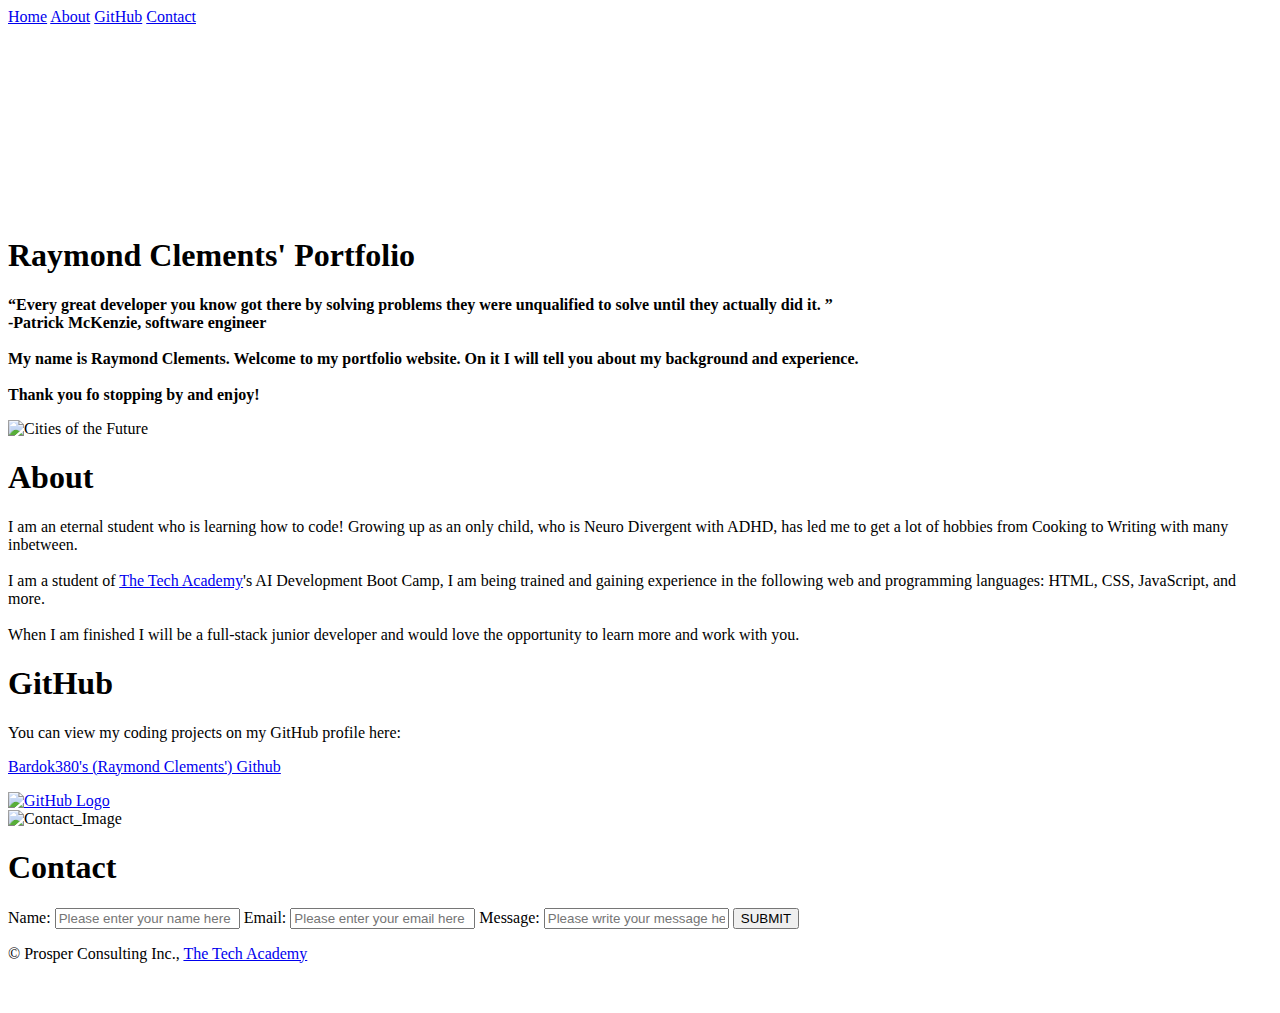
==== index.html @ df5f9cf0 "try #2" ====
<!DOCTYPE html>
<html>
    <!--Head-->
    <head>
        <meta charset="UTF-8">
        <meta name="viewport" content="width=device-width" />
        <title>Raymond Clements</title>
        <link rel="stylesheet" type="text/css" href="stylesheet/RCC-portfolio.css">
    </head>

    <!--Body-->
    <body class="Background">

        <!--Navbar-->
        <div class="Navbar">
            <a class="active" href="#Home">Home</a>
            <a href="#About">About</a>
            <a href="#GitHub">GitHub</a>
            <a href="#Contact">Contact</a>
        </div>

        <!--Breaks inserted to add space between navbar and the first heading-->
        <br>
        <br>

        <!--Background video-->
        <div id="Home">
            <video autoplay muted loop id="Scales">
                <source src="stylesheet/images/video/Scales.mp4" type="video/mp4">
                <!--Display message if video fails to run-->
                Your browser does not support HTML5 video.
            </video>
        </div>

        <!--Video text-->
        <div class="Video_Text">
            <h1 class="lightslategray-text">Raymond Clements' Portfolio</h1>
            <strong>
                <p class="center">
                    <q>Every great developer you know got there by solving problems they were unqualified to solve until they actually did it.
                    </q>
                    <br> -Patrick McKenzie, software engineer
                    <br>
                    <br> My name is Raymond Clements. Welcome to my portfolio website. On it I will tell you about my background and experience.
                    <br>
                    <br>Thank you fo stopping by and enjoy! 
                </p>
            </strong>
        </div>

        <!--About section-->
        <div class="Row" id="About">
            <!--Left column-->
            <div class="Column_2">
                <img src="stylesheet/images/Cyber-Cityscape.jpg" alt="Cities of the Future">
            </div>
            <!--Right Column-->
            <div class="Column_1">
                <h1>About</h1>
                <p>
                    I am an eternal student who is learning how to code! Growing up as an only child, who is Neuro Divergent with ADHD, has led me to get a lot of hobbies from Cooking to Writing with many inbetween.
                    <br>
                    <br>I am a student of <a href="https://www.learncodinganywhere.com" target="_blank">The Tech Academy</a>'s AI Development Boot Camp, I am being trained and gaining experience in the following web and programming languages: HTML, CSS, JavaScript, and more.
                    <br>
                    <br>When I am finished I will be a full-stack junior developer and would love the opportunity to learn more and work with you.
                </p>
            </div>
        </div>

        <!--GitHub Section-->
        <div class="Row" id="GitHub">
            <!--Left Column-->
            <div class="Column_1">
                <h1>GitHub</h1>
                <p>
                    You can view my coding projects on my GitHub profile here:
                    <br>
                    <p class="center"><a href="https://github.com/Bardok380" target="_blank">Bardok380's (Raymond Clements') Github</a></p>
                </p>
            </div>
            <!--Right column-->
            <div class="Column_2">
                <a href="https://github.com/Bardok380" target="_blank"> <img src="stylesheet/images/GitHub.png" alt="GitHub Logo"></a>
            </div>
        </div>

        <!--Contact Section-->
        <div class="Row" id="Contact">
            <!--Contact image, left column-->
            <div class="Column_2 Column_tall">
                <img src="stylesheet/images/Computer-Shell.jpg" alt="Contact_Image">
            </div>
            <!--Contact form, right column-->
            <div class="Column_1 Column_tall">
                <h1>Contact</h1>
                <!--This specifies where and how to send the form data-->
                <form action="https://formspree.io/f/meoevpvj" method="POST"> <!--Here we are utilizing a 3rd party service to submit the contact form data, insert your formspree endpoint in the action attribute-->
                    <label>Name:</label>
                        <input type="text" placeholder="Please enter your name here">
                    <label>Email:</label>
                        <input type="text" id="Email" name="Email" placeholder="Please enter your email here">
                    <label>Message:</label>
                        <input type="text" id="Message" name="Message" placeholder="Please write your message here">
                        <input type="submit" value="SUBMIT">
                </form>
            </div>
        </div>

        <!--Footer Section-->
        <footer>
            <p>
                <p class="center"> &copy Prosper Consulting Inc., <a href="https://www.learncodinganywhere.com/" target="_blank">The Tech Academy</a></p>
                <br>
            </p>
        </footer>
    </body>
</html>
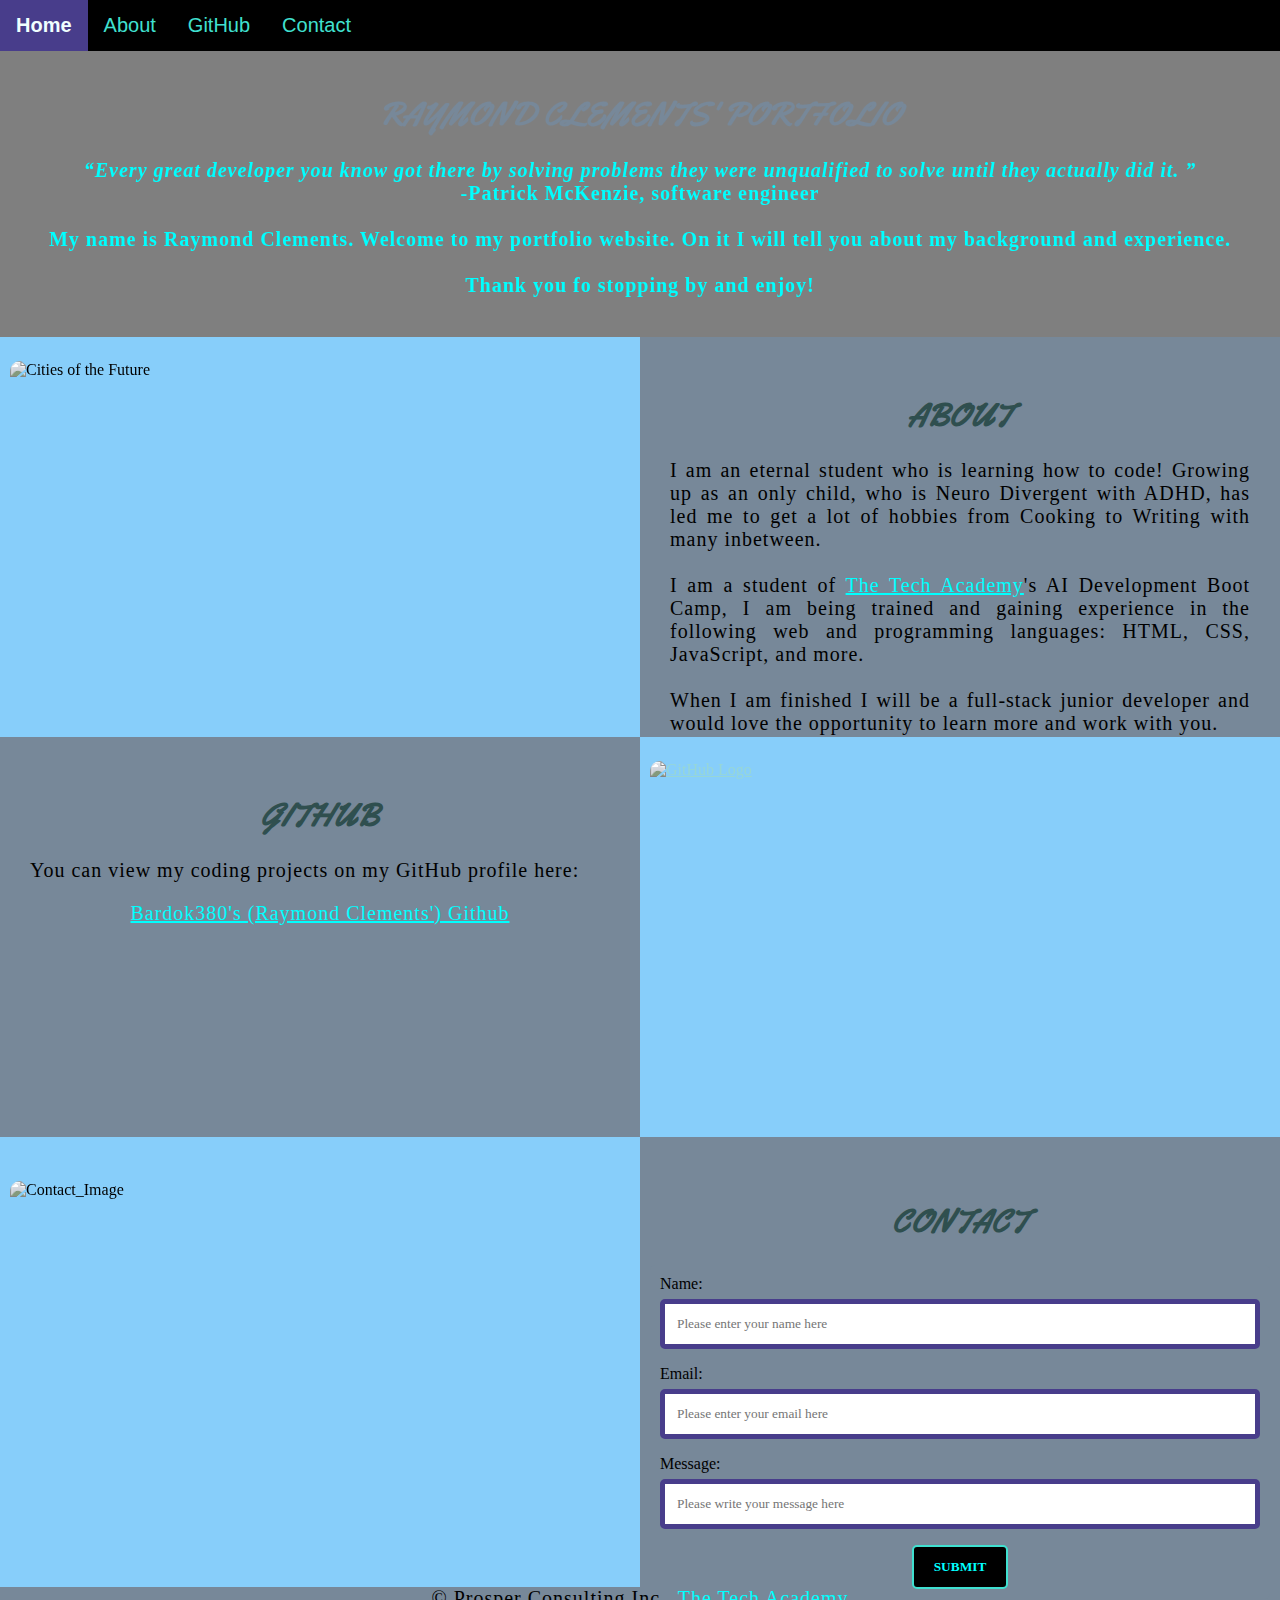
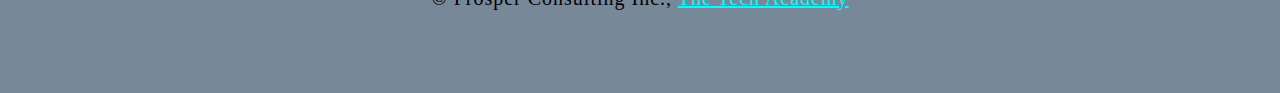
==== commit 457f20ef: "Update index.html" ====
--- a/index.html
+++ b/index.html
@@ -5,7 +5,7 @@
         <meta charset="UTF-8">
         <meta name="viewport" content="width=device-width" />
         <title>Raymond Clements</title>
-        <link rel="stylesheet" type="text/css" href="stylesheet/RCC-portfolio.css">
+        <link rel="stylesheet" type="text/css" href="RCC-portfolio.css">
     </head>
 
     <!--Body-->
@@ -114,4 +114,4 @@
             </p>
         </footer>
     </body>
-</html>+</html>
--- a/RCC-portfolio.css
+++ b/RCC-portfolio.css
@@ -0,0 +1,291 @@
+/*Import link for the Roboto fonr from fonts.google.com*/
+@import url('https://fonts.googleapis.com/css2?family=Yellowtail&display=swap');
+
+/*****GENERAL Styling*****/
+/*Body*/
+body{
+    margin: 0% /*This ensures our site displays all the way to the edge of the browser screen*/
+}
+
+/*Heading 1 elements*/
+h1{
+    text-transform: uppercase; /*Capitalizing all h1 headings*/
+    font-family: "Yellowtail", serif; /*Sets the font family of all h1 headings. Font from fonts.google.com*/
+    text-align: center; /*Centering all h1 elements*/
+    margin-top: 3%; /*Adds a smallmargin above h1 elements*/
+    color: darkslategray;
+}
+
+/*Heading 1 element hover effect*/
+h1:hover{
+    filter: grayscale(5%); /*Adds a slightlygrey filter to the h1 headings when hovered over*/
+    transform: scale(1.1); /*When the h1 elements are hovred over they increase in size by 1.1*/
+    transition: transform 1s; /*This causes the transformation to last 1 second*/
+}
+
+/*Styling for portfolio title text*/
+.lightslategray-text{
+    color: #778899; /*This is used to change the color of the portfolio title text*/
+}
+
+/*Paragraph elements*/
+p{
+    font-family: Perpetua, Rockwell Extra Bold;
+    text-align: justify; /*Justify test within paragraph elements*/
+    letter-spacing: 1px; /*This expands the text slightly*/
+    font-size: 20px;
+    padding-left: 20px; /*Adds padding to the left of the paragraph element*/
+    padding-right: 20px; /*Adds padding to the right of the paragraph element*/
+}
+
+/*Paragraph element hover effect*/
+p:hover{
+    transition: transform 1s; /*This makes the transform effect last 1 second*/
+    transform: scale(1.01); /*This makes the paragraph increase slightly in size when hovered over*/
+}
+
+/*Center class - this applies to all elements with the class "center"*/
+.center{
+    text-align: center; /*This center aligns the text*/
+}
+
+/*Center class hover effect - This only affects the quote, github link, and footer*/
+.center:hover{
+    transition: transform 2s; /*This makes the transform effect last 2 secons*/
+    transform: scale(1.1); /*This make the elements with class "center" increase in size by 1.1 when hovered over*/
+}
+
+/*Anchor elements*/
+a{
+    color: cyan; /*This ensures all links are cyan*/
+}
+
+/*Quotation elements*/
+q{
+    font-style: italic; /*This makes the quote italicized*/
+}
+
+/*Image elements*/
+img{
+    filter: grayscale(75%); /*This rids our picture of 75% of their color*/
+    border-radius: 10px; /*Give all images slightly rounded corners*/
+    max-width: 100%; /*Ensures all images stay within the width of their container*/
+    height: 340px; /*Sets the height of all images*/
+    display: block; /*By specifying block display we can ensure our images are able to be centered*/
+    margin-left: auto; /*In combination with "margin-right: auto" this centers all images*/
+    margin-right: auto;
+}
+
+/*Image element hover effects*/
+img:hover{
+    filter: grayscale(5%); /*Brings back most of the images' color when hovered over*/
+    transition: transform 1s; /*Transition lasts 1 second*/
+    transform: scale(1.1); /*Image is increased slightly when hovered over*/
+}
+
+/*Thw @media rule is used in media queries to apply different styles for different media/types of devices*/
+/*On screens 576px and amaller the images will be 100px tall and centered vertically in the column*/
+@media screen and (max-width: 576px){
+    img{
+        height: 100px;
+        margin-top: 150px;
+    }
+}
+
+/*Styling for footer element*/
+footer{
+    padding: 2%; /*This gives footer padding that is equal to 2% of the width of the element's area*/
+    background-color: lightslategray;
+}
+/*****END OF GENERAL STYLING*****/
+
+/*****NAVBAR STYLING*****/
+.Navbar{
+    overflow: hidden; /*This ensures any content that overflows beyond the boundary of our nav bar is not displayed*/
+    background-color: black; /*This colors the navbar black*/
+    position: fixed; /*This keeps the navbar at the top of the screen as we scroll*/
+    top: 0; /*This ensures no space is displayed above the navbar*/
+    width: 100%; /*This makes the navbar span the entire width of the page*/
+    z-index: 1; /*This ensures othe elements do not display over the navbar*/
+    -webkit-animation: moveNav 5s; /*This applies the moveNav animation below for Safari 4.0 - 8.0*/
+    animation: moveNav 5s; /*This applies the moveNav animation for all other browsers*/
+}
+
+/*moveNav animation effect for moving the nav bar in from the left of the screen*/
+@keyframes moveNav{
+    from{left: -100vw;} /*The navbar is starting off screen to the left*/
+    to{left: 0vw;} /*This moves the navbar into place on the screen*/
+}
+
+/*Navbar links*/
+.Navbar a{
+    float: left; /*This specifies that the text floats on the left on the navbar*/
+    display: block; /*This ensures that other text will be displayed on the same line or row, inatead of a new line*/
+    color: turquoise; /*This is the font color for the text on our navbar*/
+    padding: 14px 16px; /*This adds padding around our text*/
+    text-decoration: none; /*This gets rid of the underlines under the text on our navbar*/
+    font-family: Avant Garde, Helvetica; /*This specifies the font family for text on our navbar*/
+    font-size: 20px; /*This specifies the font size for text on our navbar*/
+    text-align: center; /*This centers the text within its container*/
+    position: relative; /*This sets the text relative to its normal positioning, allowing us to uise the animationbelow*/
+    -webkit-animation: moveNavText 5.75s; /*Animation for Safari 4.0 - 8.0*/
+    animation: moveNavText 5.75s; /*Applies the moveNavText animation for 5.75s*/
+}
+
+/*moveNavText animation effect for moving the navbar text from above the view to the navbar*/
+@keyframes moveNavText{
+    from {top: -100vw} /*This sets the navbar text 100% above the viewpiont*/
+    to {top:0vw;} /*This lowers the navbar text onto the navbar*/
+}
+
+/*Screens 576px and smaller will display navbar links equally distributed*/
+@media screen and (max-width: 576px){
+    .Navbar a{
+        width: 25%; /*This makes each link take up 1/4 of the navbar*/
+        font-size: 13px;
+    }
+}
+
+/*Navbar hover effects*/
+.Navbar a:hover{
+    background-color: #663399; /*Defines the background color that will display when you hover over the link*/
+    color: azure; /*This defines the font color that will display when navbar elements are hovered over*/
+    font-weight: bold; /* This makes the text on the navbar bold when hovered over*/
+}
+
+/*Navbar home button*/
+.Navbar a.active{ /*This targets the element on the navbar with the "active" class*/
+    background-color: darkslateblue;
+}
+
+/*****END OF NAVBAR STYLING*****/
+
+/*****VIDEO STYLING*****/
+/*Formatting for background video*/
+#Scales{
+    position: fixed; /*This fixes the video to the page*/
+    right: 0; /*This ensures ther is no space between the edge of the video and the edge of the page*/
+    bottom: 0; /*This ensures no space between the bottom of the video and the bottom of the page*/
+    min-width: 100%; /*This ensures the video is displayed across the full width of the page*/
+    z-index: -1; /*This places the video behind the other elements on the page*/
+}
+
+/*Screens that are 576px and smaller will not display the video*/
+@media screen and (max-width: 576px){
+    #Scales{
+        display: none;
+    }
+}
+
+/*Texts over the video*/
+.Video_Text{
+    background: rgba(0, 0, 0, 0.5); /*This provides a semi-transparent background for the text to sit over*/
+    color: cyan; /*Makes the font solor cyan*/
+    width: 100%; /*Ensures the video-text container fills the width of the video*/
+    padding: 20px; /*This adds padding around the video container so that the background goes slightly beyond the text*/
+    position: relative; /*This sets the text relative to its normal positioning. allowing us to use the animation below*/
+    -webkit-animation: moveVideoText 5.75s;
+    animation: moveVideoText 5.75s;
+}
+
+/*This animation effect causes the overlay video text to move up from the bottom of the page upon page load*/
+@keyframes moveVideoText{
+    from {top: -100vw;} /*This sets the position of the video text to above the viewport*/
+    to {top: 0vw;} /*THis moves the video to the normal positioning on the viewport*/
+}
+/*****END OF VIDEO STYLING*****/
+
+/*****TABLE STYLING - This section covers the styling of the columns and rows within the table*****/
+*{ /* The asterisk is a universal selector that applies this effect to all elements on the page */
+    box-sizing: border-box; /*This creates a box with a border within which we will place most of our text*/
+}
+
+.Column_1{
+    float: left;
+    width: 50%; /*This ensures the column takes up half of the page width*/
+    padding: 10px;
+    padding-top: 3%; /*This ensures there is space between the top of the column and our headings*/
+    height: 400px; /*This sets the height of the column to 400px - this may need to be adjusted depending on the text you enter*/
+    background-color: rgb(119, 136, 153); /*Sets the background color of the columns with class Column_1*/
+}
+
+/*Screens 576px and smaller will display a scroll bar if the text overflows the column height*/
+@media screen and (max-width:576px){
+    .column_1{
+        overflow: auto;
+    }
+}
+
+.Column_2{
+    float: left;
+    width: 50%;
+    padding: 10px;
+    padding-top: 1.9%;
+    height: 400px;
+    background-color: lightskyblue;
+}
+
+/*This is applied to the column in the finaal row, overriding the height and padding to provide more room for the contact form while keeping the rest of the formatting from Column_1 of Column_2*/
+.Column_tall{
+    padding-top: 3.5%;
+    height: 450px;
+}
+
+/*This inserts something after the content of selected elements (in this case the elements with class "row")*/
+.Row_after{
+    content: ""; /*By leaving this blank we are allowing the footer (covered lower down) to be displayed - removing it makes the footer override the column*/
+    display: table; /*The display property specifies the type of display behavior; the table value tells the browser to treat the element as a table*/
+    clear: both; /*This clears any other elements from floating on the left or the right of an element*/
+}
+/***** END OF TABLE STYLING *****/
+
+/***** CONTACT FORM STYLING *****/
+/* input[type-text] targets all text input sections of the contact form */
+input[type=text]{
+    width: 100%; /*Each input box covers the full width of the container*/
+    padding: 12px; /*Adds padding within the text box*/
+    border: 5px solid darkslateblue; /*Setting a solid border ans its color*/
+    border-radius: 5px; /*Slightly rounds the corners of the text box border*/
+    box-sizing: border-box; /*This creates a box with a border around the contact form input boxes*/
+    margin-top: 6px; /*Adds a margin to the top of the text box*/
+    margin-bottom: 16px; /*Adds a margin to the bottom of the text box*/
+    resize: vertical; /*This allows the user to resize the text boxes vertically*/
+    font-family: Perpetua, Rockwell Extra Bold; 
+}
+
+/*Hover effects for input boxes*/
+input[type=text]:hover{
+    box-shadow: 0 0 5px #87cefa inset; /*This creates a light sky blue shadow in the text box when hovered over by the user*/
+}
+
+/*Submit Button*/
+input[type=submit]{
+    background-color: black; /*Sets the background color of the submit button to black*/
+    color: cyan; /*Sets the font color of the Submit button to cyan*/
+    font-weight: bold; /*Makes the font of the submit button bold*/
+    padding: 12px 20px; /*Adds padding to the submit button*/
+    border: 2px solid turquoise; /*Adds a thin turquoise border to the submit button*/
+    border-radius: 5px; /*Gives the submit button the same rounded corners as the text boxes*/
+    cursor: pointer; /*Changes the cursor to pointer when over the submit button*/
+    display: block; /*Allows the submit button to be centered*/
+    margin-left: auto; /*In combination with "margin-right: auto" this will center the submit button*/
+    margin-right: auto;
+    font-family: Perpetua, Rockwell Extra Bold;
+}
+
+/*Hover effect for submit button*/
+input[type=submit]:hover{
+    background-color: rgb(47, 79, 79); /*Turns the background of the submit button dark slate grey when the user hovers over it*/
+    color: lightgrey; /*Turns the font light grey when hovered over */
+    transform: scale(1.5); /*Makes the button increase 4.5 times in size*/
+    transition: transform 1.5s; /*Makes the transform effect last 1.5s*/
+}
+
+/*Form Element*/
+form{
+    border-radius: 5px; /*Rounds the corners of the contact form*/
+    background-color: lightslategray;
+    padding: 10px; /*Adds padding to the contact form*/
+    font-family: "Trebuchet MS", Optima;
+}
+/***** END OF CONTACT FORM STYLING *****/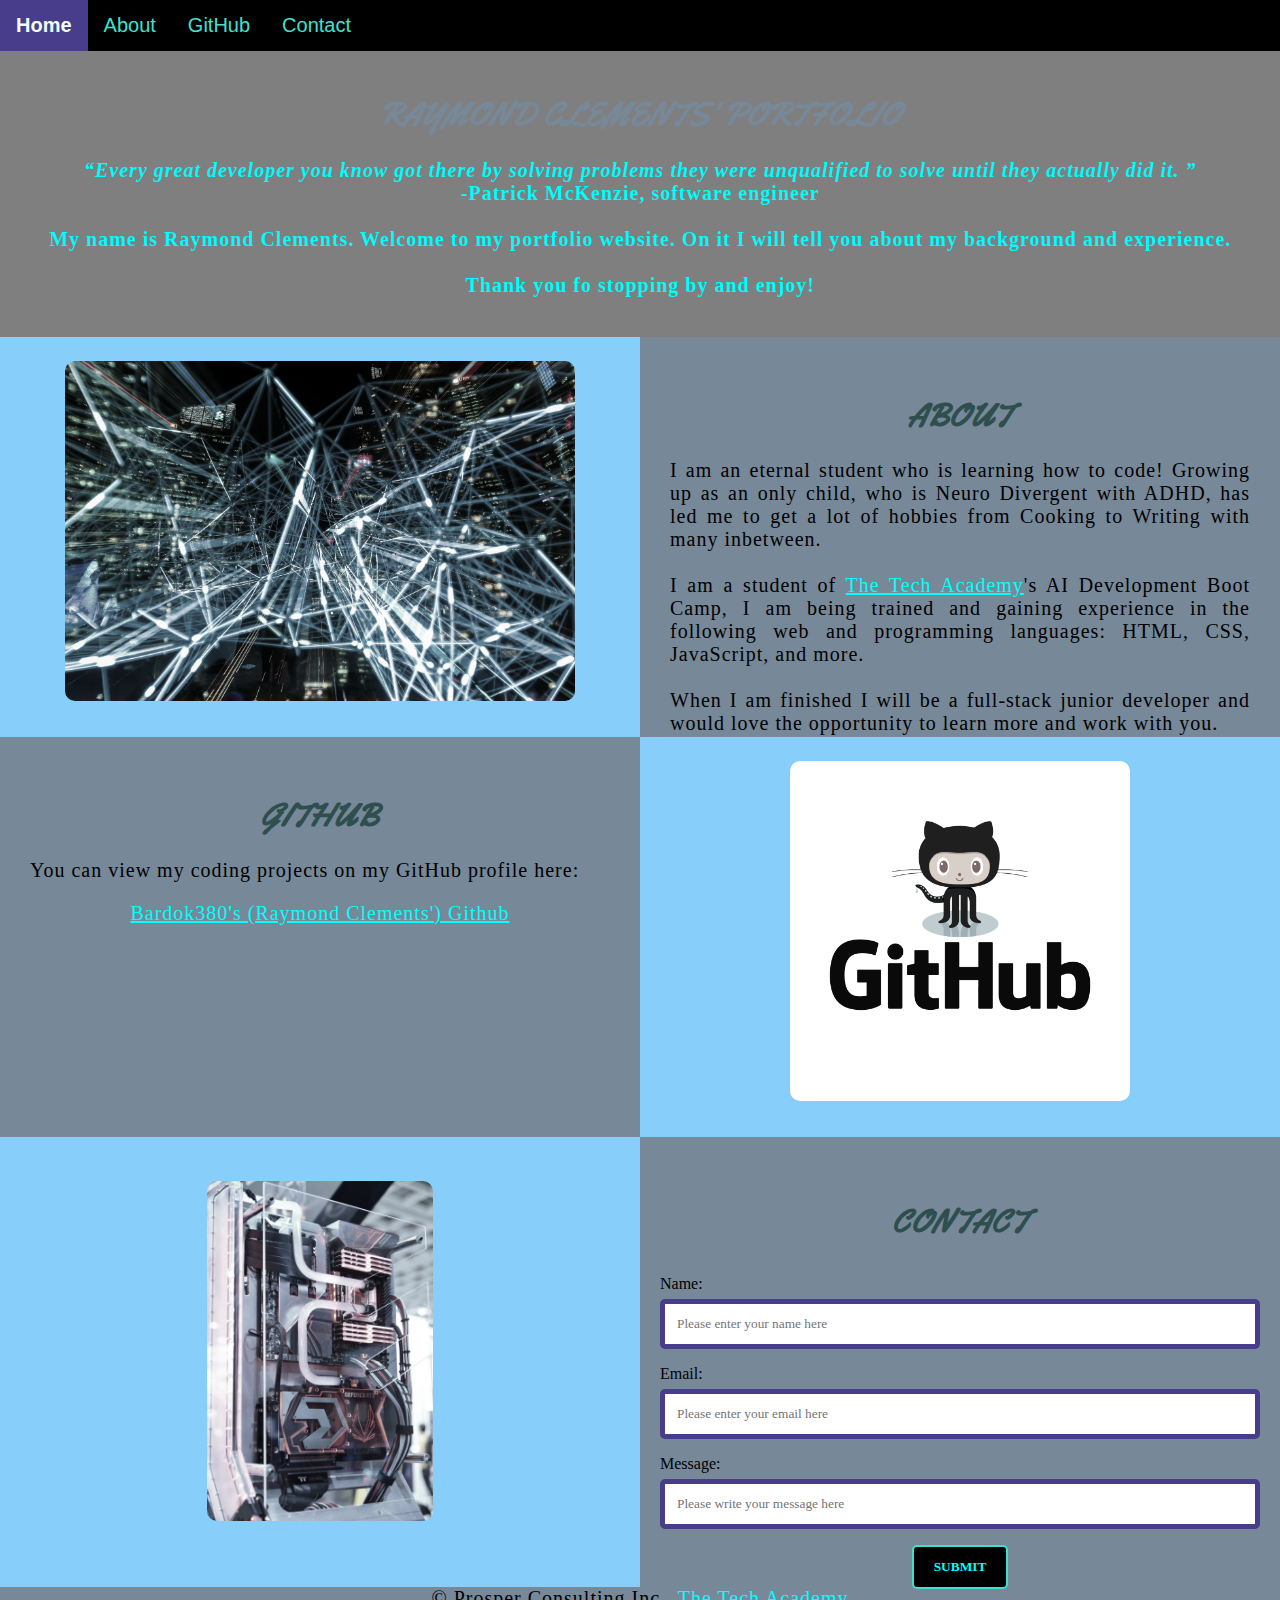
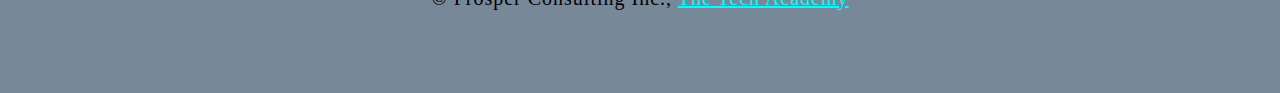
==== commit 74952c1b: "Update index.html" ====
--- a/index.html
+++ b/index.html
@@ -5,7 +5,7 @@
         <meta charset="UTF-8">
         <meta name="viewport" content="width=device-width" />
         <title>Raymond Clements</title>
-        <link rel="stylesheet" type="text/css" href="RCC-portfolio.css">
+        <link rel="stylesheet" type="text/css" href="stylesheet/RCC-portfolio.css">
     </head>
 
     <!--Body-->
--- a/stylesheet/RCC-portfolio.css
+++ b/stylesheet/RCC-portfolio.css
@@ -0,0 +1,291 @@
+/*Import link for the Roboto fonr from fonts.google.com*/
+@import url('https://fonts.googleapis.com/css2?family=Yellowtail&display=swap');
+
+/*****GENERAL Styling*****/
+/*Body*/
+body{
+    margin: 0% /*This ensures our site displays all the way to the edge of the browser screen*/
+}
+
+/*Heading 1 elements*/
+h1{
+    text-transform: uppercase; /*Capitalizing all h1 headings*/
+    font-family: "Yellowtail", serif; /*Sets the font family of all h1 headings. Font from fonts.google.com*/
+    text-align: center; /*Centering all h1 elements*/
+    margin-top: 3%; /*Adds a smallmargin above h1 elements*/
+    color: darkslategray;
+}
+
+/*Heading 1 element hover effect*/
+h1:hover{
+    filter: grayscale(5%); /*Adds a slightlygrey filter to the h1 headings when hovered over*/
+    transform: scale(1.1); /*When the h1 elements are hovred over they increase in size by 1.1*/
+    transition: transform 1s; /*This causes the transformation to last 1 second*/
+}
+
+/*Styling for portfolio title text*/
+.lightslategray-text{
+    color: #778899; /*This is used to change the color of the portfolio title text*/
+}
+
+/*Paragraph elements*/
+p{
+    font-family: Perpetua, Rockwell Extra Bold;
+    text-align: justify; /*Justify test within paragraph elements*/
+    letter-spacing: 1px; /*This expands the text slightly*/
+    font-size: 20px;
+    padding-left: 20px; /*Adds padding to the left of the paragraph element*/
+    padding-right: 20px; /*Adds padding to the right of the paragraph element*/
+}
+
+/*Paragraph element hover effect*/
+p:hover{
+    transition: transform 1s; /*This makes the transform effect last 1 second*/
+    transform: scale(1.01); /*This makes the paragraph increase slightly in size when hovered over*/
+}
+
+/*Center class - this applies to all elements with the class "center"*/
+.center{
+    text-align: center; /*This center aligns the text*/
+}
+
+/*Center class hover effect - This only affects the quote, github link, and footer*/
+.center:hover{
+    transition: transform 2s; /*This makes the transform effect last 2 secons*/
+    transform: scale(1.1); /*This make the elements with class "center" increase in size by 1.1 when hovered over*/
+}
+
+/*Anchor elements*/
+a{
+    color: cyan; /*This ensures all links are cyan*/
+}
+
+/*Quotation elements*/
+q{
+    font-style: italic; /*This makes the quote italicized*/
+}
+
+/*Image elements*/
+img{
+    filter: grayscale(75%); /*This rids our picture of 75% of their color*/
+    border-radius: 10px; /*Give all images slightly rounded corners*/
+    max-width: 100%; /*Ensures all images stay within the width of their container*/
+    height: 340px; /*Sets the height of all images*/
+    display: block; /*By specifying block display we can ensure our images are able to be centered*/
+    margin-left: auto; /*In combination with "margin-right: auto" this centers all images*/
+    margin-right: auto;
+}
+
+/*Image element hover effects*/
+img:hover{
+    filter: grayscale(5%); /*Brings back most of the images' color when hovered over*/
+    transition: transform 1s; /*Transition lasts 1 second*/
+    transform: scale(1.1); /*Image is increased slightly when hovered over*/
+}
+
+/*Thw @media rule is used in media queries to apply different styles for different media/types of devices*/
+/*On screens 576px and amaller the images will be 100px tall and centered vertically in the column*/
+@media screen and (max-width: 576px){
+    img{
+        height: 100px;
+        margin-top: 150px;
+    }
+}
+
+/*Styling for footer element*/
+footer{
+    padding: 2%; /*This gives footer padding that is equal to 2% of the width of the element's area*/
+    background-color: lightslategray;
+}
+/*****END OF GENERAL STYLING*****/
+
+/*****NAVBAR STYLING*****/
+.Navbar{
+    overflow: hidden; /*This ensures any content that overflows beyond the boundary of our nav bar is not displayed*/
+    background-color: black; /*This colors the navbar black*/
+    position: fixed; /*This keeps the navbar at the top of the screen as we scroll*/
+    top: 0; /*This ensures no space is displayed above the navbar*/
+    width: 100%; /*This makes the navbar span the entire width of the page*/
+    z-index: 1; /*This ensures othe elements do not display over the navbar*/
+    -webkit-animation: moveNav 5s; /*This applies the moveNav animation below for Safari 4.0 - 8.0*/
+    animation: moveNav 5s; /*This applies the moveNav animation for all other browsers*/
+}
+
+/*moveNav animation effect for moving the nav bar in from the left of the screen*/
+@keyframes moveNav{
+    from{left: -100vw;} /*The navbar is starting off screen to the left*/
+    to{left: 0vw;} /*This moves the navbar into place on the screen*/
+}
+
+/*Navbar links*/
+.Navbar a{
+    float: left; /*This specifies that the text floats on the left on the navbar*/
+    display: block; /*This ensures that other text will be displayed on the same line or row, inatead of a new line*/
+    color: turquoise; /*This is the font color for the text on our navbar*/
+    padding: 14px 16px; /*This adds padding around our text*/
+    text-decoration: none; /*This gets rid of the underlines under the text on our navbar*/
+    font-family: Avant Garde, Helvetica; /*This specifies the font family for text on our navbar*/
+    font-size: 20px; /*This specifies the font size for text on our navbar*/
+    text-align: center; /*This centers the text within its container*/
+    position: relative; /*This sets the text relative to its normal positioning, allowing us to uise the animationbelow*/
+    -webkit-animation: moveNavText 5.75s; /*Animation for Safari 4.0 - 8.0*/
+    animation: moveNavText 5.75s; /*Applies the moveNavText animation for 5.75s*/
+}
+
+/*moveNavText animation effect for moving the navbar text from above the view to the navbar*/
+@keyframes moveNavText{
+    from {top: -100vw} /*This sets the navbar text 100% above the viewpiont*/
+    to {top:0vw;} /*This lowers the navbar text onto the navbar*/
+}
+
+/*Screens 576px and smaller will display navbar links equally distributed*/
+@media screen and (max-width: 576px){
+    .Navbar a{
+        width: 25%; /*This makes each link take up 1/4 of the navbar*/
+        font-size: 13px;
+    }
+}
+
+/*Navbar hover effects*/
+.Navbar a:hover{
+    background-color: #663399; /*Defines the background color that will display when you hover over the link*/
+    color: azure; /*This defines the font color that will display when navbar elements are hovered over*/
+    font-weight: bold; /* This makes the text on the navbar bold when hovered over*/
+}
+
+/*Navbar home button*/
+.Navbar a.active{ /*This targets the element on the navbar with the "active" class*/
+    background-color: darkslateblue;
+}
+
+/*****END OF NAVBAR STYLING*****/
+
+/*****VIDEO STYLING*****/
+/*Formatting for background video*/
+#Scales{
+    position: fixed; /*This fixes the video to the page*/
+    right: 0; /*This ensures ther is no space between the edge of the video and the edge of the page*/
+    bottom: 0; /*This ensures no space between the bottom of the video and the bottom of the page*/
+    min-width: 100%; /*This ensures the video is displayed across the full width of the page*/
+    z-index: -1; /*This places the video behind the other elements on the page*/
+}
+
+/*Screens that are 576px and smaller will not display the video*/
+@media screen and (max-width: 576px){
+    #Scales{
+        display: none;
+    }
+}
+
+/*Texts over the video*/
+.Video_Text{
+    background: rgba(0, 0, 0, 0.5); /*This provides a semi-transparent background for the text to sit over*/
+    color: cyan; /*Makes the font solor cyan*/
+    width: 100%; /*Ensures the video-text container fills the width of the video*/
+    padding: 20px; /*This adds padding around the video container so that the background goes slightly beyond the text*/
+    position: relative; /*This sets the text relative to its normal positioning. allowing us to use the animation below*/
+    -webkit-animation: moveVideoText 5.75s;
+    animation: moveVideoText 5.75s;
+}
+
+/*This animation effect causes the overlay video text to move up from the bottom of the page upon page load*/
+@keyframes moveVideoText{
+    from {top: -100vw;} /*This sets the position of the video text to above the viewport*/
+    to {top: 0vw;} /*THis moves the video to the normal positioning on the viewport*/
+}
+/*****END OF VIDEO STYLING*****/
+
+/*****TABLE STYLING - This section covers the styling of the columns and rows within the table*****/
+*{ /* The asterisk is a universal selector that applies this effect to all elements on the page */
+    box-sizing: border-box; /*This creates a box with a border within which we will place most of our text*/
+}
+
+.Column_1{
+    float: left;
+    width: 50%; /*This ensures the column takes up half of the page width*/
+    padding: 10px;
+    padding-top: 3%; /*This ensures there is space between the top of the column and our headings*/
+    height: 400px; /*This sets the height of the column to 400px - this may need to be adjusted depending on the text you enter*/
+    background-color: rgb(119, 136, 153); /*Sets the background color of the columns with class Column_1*/
+}
+
+/*Screens 576px and smaller will display a scroll bar if the text overflows the column height*/
+@media screen and (max-width:576px){
+    .column_1{
+        overflow: auto;
+    }
+}
+
+.Column_2{
+    float: left;
+    width: 50%;
+    padding: 10px;
+    padding-top: 1.9%;
+    height: 400px;
+    background-color: lightskyblue;
+}
+
+/*This is applied to the column in the finaal row, overriding the height and padding to provide more room for the contact form while keeping the rest of the formatting from Column_1 of Column_2*/
+.Column_tall{
+    padding-top: 3.5%;
+    height: 450px;
+}
+
+/*This inserts something after the content of selected elements (in this case the elements with class "row")*/
+.Row_after{
+    content: ""; /*By leaving this blank we are allowing the footer (covered lower down) to be displayed - removing it makes the footer override the column*/
+    display: table; /*The display property specifies the type of display behavior; the table value tells the browser to treat the element as a table*/
+    clear: both; /*This clears any other elements from floating on the left or the right of an element*/
+}
+/***** END OF TABLE STYLING *****/
+
+/***** CONTACT FORM STYLING *****/
+/* input[type-text] targets all text input sections of the contact form */
+input[type=text]{
+    width: 100%; /*Each input box covers the full width of the container*/
+    padding: 12px; /*Adds padding within the text box*/
+    border: 5px solid darkslateblue; /*Setting a solid border ans its color*/
+    border-radius: 5px; /*Slightly rounds the corners of the text box border*/
+    box-sizing: border-box; /*This creates a box with a border around the contact form input boxes*/
+    margin-top: 6px; /*Adds a margin to the top of the text box*/
+    margin-bottom: 16px; /*Adds a margin to the bottom of the text box*/
+    resize: vertical; /*This allows the user to resize the text boxes vertically*/
+    font-family: Perpetua, Rockwell Extra Bold; 
+}
+
+/*Hover effects for input boxes*/
+input[type=text]:hover{
+    box-shadow: 0 0 5px #87cefa inset; /*This creates a light sky blue shadow in the text box when hovered over by the user*/
+}
+
+/*Submit Button*/
+input[type=submit]{
+    background-color: black; /*Sets the background color of the submit button to black*/
+    color: cyan; /*Sets the font color of the Submit button to cyan*/
+    font-weight: bold; /*Makes the font of the submit button bold*/
+    padding: 12px 20px; /*Adds padding to the submit button*/
+    border: 2px solid turquoise; /*Adds a thin turquoise border to the submit button*/
+    border-radius: 5px; /*Gives the submit button the same rounded corners as the text boxes*/
+    cursor: pointer; /*Changes the cursor to pointer when over the submit button*/
+    display: block; /*Allows the submit button to be centered*/
+    margin-left: auto; /*In combination with "margin-right: auto" this will center the submit button*/
+    margin-right: auto;
+    font-family: Perpetua, Rockwell Extra Bold;
+}
+
+/*Hover effect for submit button*/
+input[type=submit]:hover{
+    background-color: rgb(47, 79, 79); /*Turns the background of the submit button dark slate grey when the user hovers over it*/
+    color: lightgrey; /*Turns the font light grey when hovered over */
+    transform: scale(1.5); /*Makes the button increase 4.5 times in size*/
+    transition: transform 1.5s; /*Makes the transform effect last 1.5s*/
+}
+
+/*Form Element*/
+form{
+    border-radius: 5px; /*Rounds the corners of the contact form*/
+    background-color: lightslategray;
+    padding: 10px; /*Adds padding to the contact form*/
+    font-family: "Trebuchet MS", Optima;
+}
+/***** END OF CONTACT FORM STYLING *****/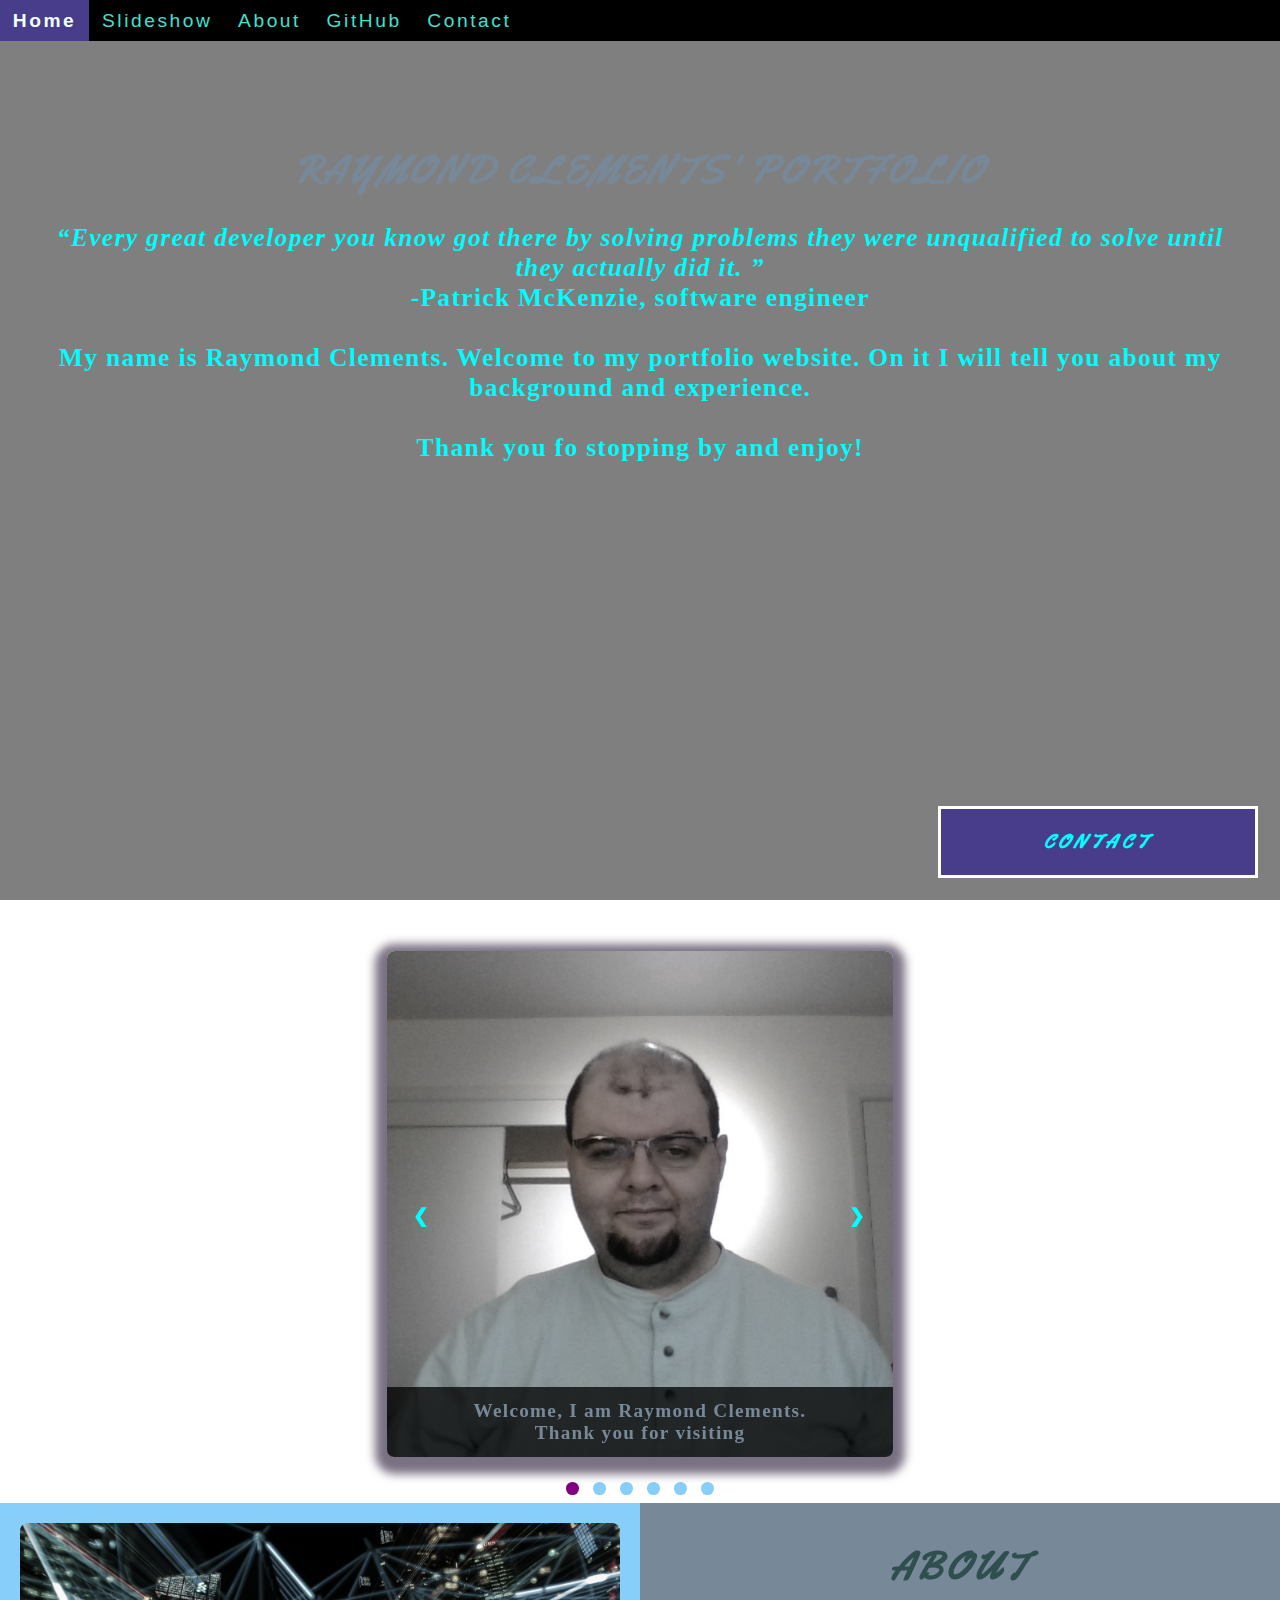
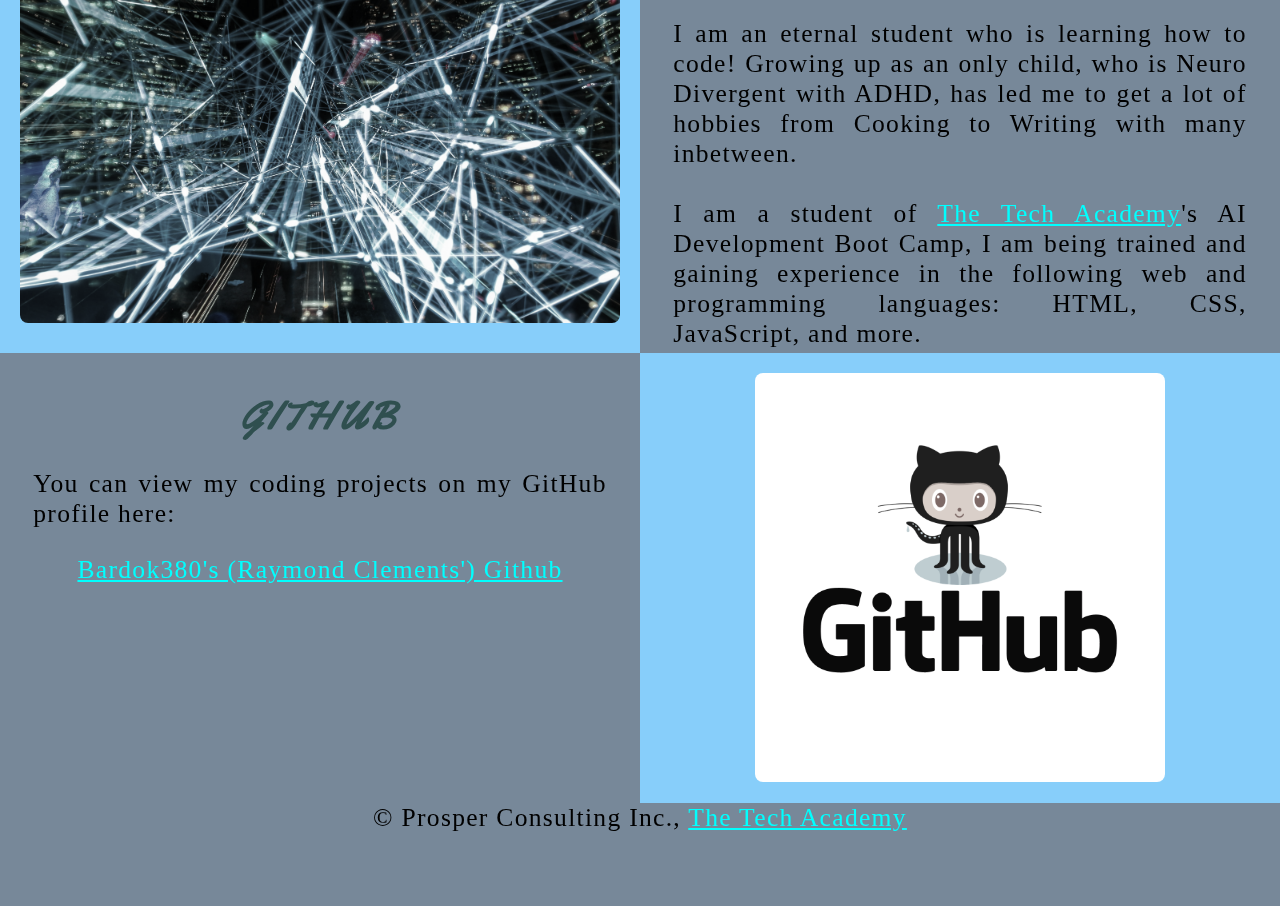
==== commit b424c6a6: "Commit 3" ====
--- a/index.html
+++ b/index.html
@@ -5,6 +5,7 @@
         <meta charset="UTF-8">
         <meta name="viewport" content="width=device-width" />
         <title>Raymond Clements</title>
+        <link rel="shortcut icon" type="icon" href="Favicon/favicon.ico" >
         <link rel="stylesheet" type="text/css" href="stylesheet/RCC-portfolio.css">
     </head>
 
@@ -14,15 +15,14 @@
         <!--Navbar-->
         <div class="Navbar">
             <a class="active" href="#Home">Home</a>
+            <!--New Section-->
+            <a href="#Slideshow">Slideshow</a>
             <a href="#About">About</a>
             <a href="#GitHub">GitHub</a>
-            <a href="#Contact">Contact</a>
+            <!--Onclick and ondblclick functions added to open and close the contact form,-->
+            <a onclick="openForm()" ondblclick="closeForm()" class="contact">Contact</a>
         </div>
-
-        <!--Breaks inserted to add space between navbar and the first heading-->
-        <br>
-        <br>
-
+       
         <!--Background video-->
         <div id="Home">
             <video autoplay muted loop id="Scales">
@@ -48,6 +48,58 @@
             </strong>
         </div>
 
+        <!--Slideshow section added-->
+        <div id="Slideshow">
+            <div id="Slideshow_Background">
+                <div id="Slideshow_Container">
+                    <!--Slide 1 of 6-->
+                    <div class="mySlides fade">
+                        <img class="Slideshow_Images" src="stylesheet/images/WIN_20250331_08_10_51_Pro.jpg" alt="Self Snapshot">
+                        <div class="text">Welcome, I am Raymond Clements.<br>Thank you for visiting</div>
+                    </div>
+                    <!--Slide 2 of 6-->
+                    <div class="mySlides fade">
+                        <img class="Slideshow_Images" src="stylesheet/images/HTML_CSS_and_JavaScript.jpeg" alt="HTML, CSS, and JS logos">
+                        <div class="text">I will be a Junior full-stack software developer,<br>trained in the basics of:<br>HTML, CSS, JavaScript,</div>
+                    </div>
+                    <!--Slide 3 of 6-->
+                    <div class="mySlides fade">
+                        <img class="Slideshow_Images" src="stylesheet/images/Python.png" alt="Python logp">
+                        <div class="text">the popular programming language Python,</div>
+                    </div>
+                    <!--Slide 4 of 6-->
+                    <div class="mySlides fade">
+                        <img class="Slideshow_Images" src="stylesheet/images/C_Sharp_and_Dot_NET.png" alt="C# logo">
+                        <div class="text">C#, .NET framework, ASP.NET, MVC,</div>
+                    </div>
+                    <!--Slide 5 of 6-->
+                    <div class="mySlides fade">
+                        <img class="Slideshow_Images" src="stylesheet/images/SQL_and_Database.jpg" alt="SQL logo">
+                        <div class="text">back end development, databases, and SQL.</div>
+                    </div>
+                    <!--Slide 6 of 6-->
+                    <div class="mySlides fade">
+                        <img class="Slideshow_Images" src="stylesheet/images/Computer-Shell.jpg" alt="Contact visual pun">
+                        <div class="text"><a class="lightslategray-text" onclick="openForm()">Contact me now!</a> </div>
+                    </div>
+                    <!--Previous and next button-->
+                    <a class="Previous" onclick="plusSlides(-1)">&#10094;</a>
+                    <a class="Next" onclick="plusSlides(1)">&#10095;</a>
+                </div>
+                <br> <!--Adds a space between the slideshow images and the dots-->
+
+                <!--Slideshow dots (these are another way for users to navigate through the slideshow)-->
+                <div style="text-align: center">
+                    <span class="dot" onclick="currentSlide(1)"></span>
+                    <span class="dot" onclick="currentSlide(2)"></span>
+                    <span class="dot" onclick="currentSlide(3)"></span>
+                    <span class="dot" onclick="currentSlide(4)"></span>
+                    <span class="dot" onclick="currentSlide(5)"></span>
+                    <span class="dot" onclick="currentSlide(6)"></span>
+                </div>
+            </div>
+        </div>
+
         <!--About section-->
         <div class="Row" id="About">
             <!--Left column-->
@@ -62,7 +114,7 @@
                     <br>
                     <br>I am a student of <a href="https://www.learncodinganywhere.com" target="_blank">The Tech Academy</a>'s AI Development Boot Camp, I am being trained and gaining experience in the following web and programming languages: HTML, CSS, JavaScript, and more.
                     <br>
-                    <br>When I am finished I will be a full-stack junior developer and would love the opportunity to learn more and work with you.
+                    <br>When I am finished I will be a full-stack junior developer and would love the opportunity to learn more and work with you. <a onclick="openForm()" class="contact">Contact</a> me below!
                 </p>
             </div>
         </div>
@@ -72,8 +124,7 @@
             <!--Left Column-->
             <div class="Column_1">
                 <h1>GitHub</h1>
-                <p>
-                    You can view my coding projects on my GitHub profile here:
+                <p>You can view my coding projects on my GitHub profile here:
                     <br>
                     <p class="center"><a href="https://github.com/Bardok380" target="_blank">Bardok380's (Raymond Clements') Github</a></p>
                 </p>
@@ -84,34 +135,31 @@
             </div>
         </div>
 
-        <!--Contact Section-->
-        <div class="Row" id="Contact">
-            <!--Contact image, left column-->
-            <div class="Column_2 Column_tall">
-                <img src="stylesheet/images/Computer-Shell.jpg" alt="Contact_Image">
-            </div>
-            <!--Contact form, right column-->
-            <div class="Column_1 Column_tall">
-                <h1>Contact</h1>
-                <!--This specifies where and how to send the form data-->
-                <form action="https://formspree.io/f/meoevpvj" method="POST"> <!--Here we are utilizing a 3rd party service to submit the contact form data, insert your formspree endpoint in the action attribute-->
-                    <label>Name:</label>
-                        <input type="text" placeholder="Please enter your name here">
-                    <label>Email:</label>
-                        <input type="text" id="Email" name="Email" placeholder="Please enter your email here">
+        <!--Contact Form-->
+        <div id="Contact">
+            <button onclick="openForm()" class="Pop_Up_Button">CONTACT</button>
+            <div class="form-popup" id="myForm">
+                <form action="https://formspree.io/f/meoevpvj" method="POST" class="form-container"> <!--Here we are utilizing a free 3rd party service from https://formspree.io/ to submit the contact form data note: it will not run unless live on the Internet, you have to push it to your online website first-->
+                    <h1>Contact</h1>                
+                    <label for="name"><b>Name:</b></label>
+                        <input type="text" placeholder="Enter your name here" name="name" required>
+                    <label for="phone"><b>Phone</b></label>
+                        <input type="text" placeholder="Type your phone number here" name="phone">
+                    <label for="email"><b>Email:</b></label>
+                        <input type="text" placeholder="Please enter your email here" name="email" required>
                     <label>Message:</label>
-                        <input type="text" id="Message" name="Message" placeholder="Please write your message here">
-                        <input type="submit" value="SUBMIT">
+                        <input type="text" placeholder="Please write your message here" name="message">
+                    
+                    <button type="submit" class="btn">SUBMIT</button>
+                    <button type="button" class="btn cancel" onclick="closeForm()">CLOSE</button>
                 </form>
             </div>
         </div>
 
         <!--Footer Section-->
         <footer>
-            <p>
-                <p class="center"> &copy Prosper Consulting Inc., <a href="https://www.learncodinganywhere.com/" target="_blank">The Tech Academy</a></p>
-                <br>
-            </p>
+            <p class="center"> &copy Prosper Consulting Inc., <a href="https://www.learncodinganywhere.com/" target="_blank">The Tech Academy</a></p><br>            
         </footer>
+        <script src="JS/RCC-portfolio.js"></script>
     </body>
-</html>
+</html>--- a/stylesheet/RCC-portfolio.css
+++ b/stylesheet/RCC-portfolio.css
@@ -2,9 +2,25 @@
 @import url('https://fonts.googleapis.com/css2?family=Yellowtail&display=swap');
 
 /*****GENERAL Styling*****/
+html {
+    scroll-behavior: smooth; /*This ensures that the page scrolling is smooth when the buttons on the nav bar is clicked*/ 
+}
+
 /*Body*/
 body{
-    margin: 0% /*This ensures our site displays all the way to the edge of the browser screen*/
+    margin: 0%; /*This ensures our site displays all the way to the edge of the browser screen*/
+    opacity: 1; /* This and transition affect the page loading fade in effect*/
+    transition: 3s opacity; /*This causes a 3 second fade in*/
+    letter-spacing: .2vw; /*vw is a relative measurement, 1vw is equal to 1% of the viewport width.*/
+    font-family: Avant Garde, Helvetica;
+    font-size: 1.5vw;
+    overflow-x: hidden; /*This prevents the horizontal scroll bar from appearing when the quote is hovered over*/
+    user-select: none; /*This prevents the text on the webpage from being highlighted by the user*/
+}
+
+/*This section contributes to the fade effect for the page that occurs whenthe page is loaded*/
+body.fade-out{
+    opacity: .1; /*This sets the level of opacity at the start of page load*/
 }
 
 /*Heading 1 elements*/
@@ -25,17 +41,18 @@
 
 /*Styling for portfolio title text*/
 .lightslategray-text{
-    color: #778899; /*This is used to change the color of the portfolio title text*/
+    color: #778899; /*This is used to change the color of the Portfolio Title text*/
+    padding-top: 10vh; /*Adds padding (equal to 10% of the viewport height) to the top of the Portfolio Title text*/
 }
 
 /*Paragraph elements*/
 p{
     font-family: Perpetua, Rockwell Extra Bold;
     text-align: justify; /*Justify test within paragraph elements*/
-    letter-spacing: 1px; /*This expands the text slightly*/
-    font-size: 20px;
-    padding-left: 20px; /*Adds padding to the left of the paragraph element*/
-    padding-right: 20px; /*Adds padding to the right of the paragraph element*/
+    letter-spacing: .1vw; /*This expands the text slightly*/
+    font-size: 2.5vw; /*Relative font sizing equal to 2.5% of the viewport width*/
+    padding-left: 1vw; /*Relative padding equal to 1% of the viewport width*/
+    padding-right: 1vw; /*Relative padding equal to 1% of the viewport width*/
 }
 
 /*Paragraph element hover effect*/
@@ -58,38 +75,29 @@
 /*Anchor elements*/
 a{
     color: cyan; /*This ensures all links are cyan*/
+    cursor: pointer; /*This ensures all links change the mouse to a pointer when hovered over or clicked */
+    text-decoration: underline; /*This ensures all links are underlined*/
 }
 
 /*Quotation elements*/
 q{
-    font-style: italic; /*This makes the quote italicized*/
+    font-style: italic; /*Makes the quote italicized*/
 }
 
 /*Image elements*/
 img{
     filter: grayscale(75%); /*This rids our picture of 75% of their color*/
-    border-radius: 10px; /*Give all images slightly rounded corners*/
+    border-radius: 8px; /*Gives all images slightly rounded corners*/
     max-width: 100%; /*Ensures all images stay within the width of their container*/
-    height: 340px; /*Sets the height of all images*/
+    max-height: 100%; /*Ensures all images stay within the height of their container*/
     display: block; /*By specifying block display we can ensure our images are able to be centered*/
-    margin-left: auto; /*In combination with "margin-right: auto" this centers all images*/
-    margin-right: auto;
+    margin: auto auto auto auto; /*This centers all images*/
+    
 }
 
 /*Image element hover effects*/
 img:hover{
-    filter: grayscale(5%); /*Brings back most of the images' color when hovered over*/
-    transition: transform 1s; /*Transition lasts 1 second*/
-    transform: scale(1.1); /*Image is increased slightly when hovered over*/
-}
-
-/*Thw @media rule is used in media queries to apply different styles for different media/types of devices*/
-/*On screens 576px and amaller the images will be 100px tall and centered vertically in the column*/
-@media screen and (max-width: 576px){
-    img{
-        height: 100px;
-        margin-top: 150px;
-    }
+    filter: grayscale(5%); /*Brings back most of the images' color when hovered over*/    
 }
 
 /*Styling for footer element*/
@@ -107,8 +115,8 @@
     top: 0; /*This ensures no space is displayed above the navbar*/
     width: 100%; /*This makes the navbar span the entire width of the page*/
     z-index: 1; /*This ensures othe elements do not display over the navbar*/
-    -webkit-animation: moveNav 5s; /*This applies the moveNav animation below for Safari 4.0 - 8.0*/
-    animation: moveNav 5s; /*This applies the moveNav animation for all other browsers*/
+    -webkit-animation: moveNav 5s; /*Safari 4.0 - 8.0*/
+    animation: moveNav 5s; /*This makes the moveNav animation last 5 seconds*/
 }
 
 /*moveNav animation effect for moving the nav bar in from the left of the screen*/
@@ -122,10 +130,10 @@
     float: left; /*This specifies that the text floats on the left on the navbar*/
     display: block; /*This ensures that other text will be displayed on the same line or row, inatead of a new line*/
     color: turquoise; /*This is the font color for the text on our navbar*/
-    padding: 14px 16px; /*This adds padding around our text*/
+    padding: .75vw 1vw; /*This adds padding around our text*/
     text-decoration: none; /*This gets rid of the underlines under the text on our navbar*/
     font-family: Avant Garde, Helvetica; /*This specifies the font family for text on our navbar*/
-    font-size: 20px; /*This specifies the font size for text on our navbar*/
+    font-size: 1.5vw; /*This specifies the font size for text on our navbar*/
     text-align: center; /*This centers the text within its container*/
     position: relative; /*This sets the text relative to its normal positioning, allowing us to uise the animationbelow*/
     -webkit-animation: moveNavText 5.75s; /*Animation for Safari 4.0 - 8.0*/
@@ -138,23 +146,17 @@
     to {top:0vw;} /*This lowers the navbar text onto the navbar*/
 }
 
-/*Screens 576px and smaller will display navbar links equally distributed*/
-@media screen and (max-width: 576px){
-    .Navbar a{
-        width: 25%; /*This makes each link take up 1/4 of the navbar*/
-        font-size: 13px;
-    }
-}
-
 /*Navbar hover effects*/
 .Navbar a:hover{
-    background-color: #663399; /*Defines the background color that will display when you hover over the link*/
+    background-color: rgb(102, 51, 153); /*Defines the background color that will display when you hover over the link*/
     color: azure; /*This defines the font color that will display when navbar elements are hovered over*/
     font-weight: bold; /* This makes the text on the navbar bold when hovered over*/
+    cursor: pointer;
+    transition: 0.5s ease-in; /*Creates a smooth transition for the hover trigger*/
 }
 
 /*Navbar home button*/
-.Navbar a.active{ /*This targets the element on the navbar with the "active" class*/
+.Navbar a.active{ /*This targets the 'a' element on the navbar with the "active" class*/
     background-color: darkslateblue;
 }
 
@@ -182,10 +184,11 @@
     background: rgba(0, 0, 0, 0.5); /*This provides a semi-transparent background for the text to sit over*/
     color: cyan; /*Makes the font solor cyan*/
     width: 100%; /*Ensures the video-text container fills the width of the video*/
-    padding: 20px; /*This adds padding around the video container so that the background goes slightly beyond the text*/
+    height: 100vh; /*This Ensures the video-text container fills the height of the viewport so that the slideshow is not partially displayed*/
+    padding: 2vh; /*This adds padding around the video container so that the background goes slightly beyond the text*/
     position: relative; /*This sets the text relative to its normal positioning. allowing us to use the animation below*/
-    -webkit-animation: moveVideoText 5.75s;
-    animation: moveVideoText 5.75s;
+    -webkit-animation: moveVideoText 5.75s; /*Animation for Safari 4.0 - 8.0*/
+    animation: moveVideoText 5.75s; /*MoveVideoText animation set to 5.75s to match the movenavText animation*/
 }
 
 /*This animation effect causes the overlay video text to move up from the bottom of the page upon page load*/
@@ -195,6 +198,117 @@
 }
 /*****END OF VIDEO STYLING*****/
 
+/***** Slideshow Styling*****/
+#Slideshow_Background {
+    background: rgba(255, 255, 255, 0.35); /*This creates a slightly transparent white background that is placed over the video in the background*/
+}
+
+.mySlides{
+    display: none; /*This prevents the images from being displayed, we will also use JS to display these*/
+}
+
+/*Slideshow section / container*/
+#Slideshow_Container{
+    width: 39.5vw; /*Relative sizing of the container for the slideshow set to 39.5% of the viewport width*/
+    height: auto; /*The height of the container is automatically adjusted based on the content it is displaying*/
+    padding-top: 4%; /*Adds a small padding to the top of the slideshow container*/
+    position: relative; /*This sets the container relative to its normal positioning*/
+    margin: auto; /* This will horizontally center the container on the page*/ 
+}
+
+/*Remove the underline from the previous and next buttons on the slideshow*/
+#Slideshow_Container a {
+    text-decoration: none;
+}
+
+/*Images contained within the slideshow*/
+.Slideshow_Images{
+    vertical-align: middle; /*This centers the images vertically within the slideshow container*/
+    height: auto; /*The height of the images is automatically adjusted based on the content, i.e. if your images are different sizes, they willdisplay as different sizes*/
+    box-shadow: 0px 5px 10px 12px rgba(102, 51, 153, 0.75); /*Adds a shadow around the slideshow images*/
+    width: 100%; /*The width of the images is sutomatically adjusted based on the content*/
+}
+
+/*Next and Previous buttons*/
+.Previous, .Next {
+    cursor: pointer; /*Changes the mouse to a pointer when the buttons are selected*/
+    position: absolute; /*This makes the next and previous buttons positioned relative to the slideshow container*/
+    top: 50%; /*This moves the buttons up in the slideshow container*/
+    width: auto; /*The width of the buttons is automatically adjusted based on the content*/
+    padding: 2vw; /*Adds padding equal to 2% of the viewport width*/
+    color: cyan;
+    font-weight: bold;
+    font-size: 1.5vw;
+    border-radius: 0 3px 3px 0; /*Adds a slightly rounded border on the top and bottom right corners*/
+    user-select: none; /* This property makes it so that the user cannot highlight the text*/
+    transition: 0.6s ease; /*This specifies the details of the hover transition for these elements*/
+}
+
+/*Positioning the next button on the right hand side*/
+.Next{
+    right: 0; /* This moves the next button to the right side of the slideshow container*/
+    border-radius: 3px 0 0 3px; /*This changes the border on the next button to the top and bottom left of the button*/
+}
+
+/*Hover Effect on slide show buttons*/
+.Previous:hover, .Next:hover{
+    background-color: rgba(0, 0, 0, 0.8); /*Makes the background of the arrows a transparent gray color*/
+    color: lightslategray; /*Makes the arrows light slate gray when hovered over*/
+}
+
+/*Slideshow text*/
+.text{
+    color: lightslategrey;
+    padding: 1vw;
+    position: absolute; /*This ensures the text is positioned within the image*/
+    bottom: 0; /*This property sets the text at the bottom of the image*/
+    width: 100%; /*The element covers the full width of the image*/
+    text-align: center; /*The text is center aligned within the image*/
+    font-family: Perpetua, Rockwell Extra Bold;
+    letter-spacing: .1vw; /*Thos gives slight spacing between the letters*/
+    font-size: 1.5vw; /*Font size is relative to the size of the viewport width*/
+    background-color: rgba(0, 0, 0, 0.75); /*Gives a slightly transparent black background*/
+    font-weight: bold;
+    border-radius: 0px 0px 7px 7px; /*Gives the text background rounded corners on the bottom left and right corners*/
+}
+
+/*Styling of the dots under the slideshow*/
+.dot {
+    cursor: pointer; /*The cursor changes to pointer when hovered over the dots*/
+    height: 1vw; /*The dots are sized relative to the viewport height and width*/
+    width: 1vw;
+    margin: .25vw; /*adds additional spacing between the dots*/
+    background-color: lightskyblue; /*makes the dots light sky blue*/
+    border-radius: 50%; /*Makes the dots circles by rounding each corner*/
+    display: inline-block; /*Allows the dots to sit next to eachother rather than on a new line*/
+    transition: background-color 0.6s ease; /*When clicked on the dots transition to a different color when clicked or hovered over (the effect is defined below) */
+    z-index: 1; /*This ensures the dots will be displayed above any other elements*/
+}
+
+/*Hover effects for slideshow dots*/
+.active, .dot:hover{
+    background-color: purple; /*Sets the color of the dots when active or hovered over*/
+}
+
+/*Fading animation for slideshow*/
+.fade {
+    animation-name: fade; /*Fade animation is defined below*/
+    animation-duration: 1.5s; /*The animation lasts 1.5 seconds*/
+    -webkit-animation-name: fade; /*Same as above for Safari 4.0 - 8.0*/
+    -webkit-animation-duration: 1.5s;
+}
+
+@-webkit-keyframes fade {
+    from {opacity: .4;} /*Image starts transparent*/
+    to {opacity: 1;} /*Image ends opaque*/
+}
+
+@keyframes fade {
+    from {opacity: .4;} /*Image starts transparent*/
+    to {opacity: 1;} /*Image ends opaque*/
+}
+/*****End of Slideshow Styling*****/
+
 /*****TABLE STYLING - This section covers the styling of the columns and rows within the table*****/
 *{ /* The asterisk is a universal selector that applies this effect to all elements on the page */
     box-sizing: border-box; /*This creates a box with a border within which we will place most of our text*/
@@ -203,32 +317,17 @@
 .Column_1{
     float: left;
     width: 50%; /*This ensures the column takes up half of the page width*/
-    padding: 10px;
-    padding-top: 3%; /*This ensures there is space between the top of the column and our headings*/
-    height: 400px; /*This sets the height of the column to 400px - this may need to be adjusted depending on the text you enter*/
+    padding: 1.6%;    
+    height: 450px; /*This sets the height of the column to 400px - this may need to be adjusted depending on the text you enter*/
     background-color: rgb(119, 136, 153); /*Sets the background color of the columns with class Column_1*/
-}
-
-/*Screens 576px and smaller will display a scroll bar if the text overflows the column height*/
-@media screen and (max-width:576px){
-    .column_1{
-        overflow: auto;
-    }
 }
 
 .Column_2{
     float: left;
     width: 50%;
-    padding: 10px;
-    padding-top: 1.9%;
-    height: 400px;
+    padding: 1.6%;
+    height: 450px;
     background-color: lightskyblue;
-}
-
-/*This is applied to the column in the finaal row, overriding the height and padding to provide more room for the contact form while keeping the rest of the formatting from Column_1 of Column_2*/
-.Column_tall{
-    padding-top: 3.5%;
-    height: 450px;
 }
 
 /*This inserts something after the content of selected elements (in this case the elements with class "row")*/
@@ -240,52 +339,193 @@
 /***** END OF TABLE STYLING *****/
 
 /***** CONTACT FORM STYLING *****/
-/* input[type-text] targets all text input sections of the contact form */
-input[type=text]{
-    width: 100%; /*Each input box covers the full width of the container*/
-    padding: 12px; /*Adds padding within the text box*/
-    border: 5px solid darkslateblue; /*Setting a solid border ans its color*/
-    border-radius: 5px; /*Slightly rounds the corners of the text box border*/
-    box-sizing: border-box; /*This creates a box with a border around the contact form input boxes*/
-    margin-top: 6px; /*Adds a margin to the top of the text box*/
-    margin-bottom: 16px; /*Adds a margin to the bottom of the text box*/
-    resize: vertical; /*This allows the user to resize the text boxes vertically*/
-    font-family: Perpetua, Rockwell Extra Bold; 
-}
-
-/*Hover effects for input boxes*/
-input[type=text]:hover{
-    box-shadow: 0 0 5px #87cefa inset; /*This creates a light sky blue shadow in the text box when hovered over by the user*/
-}
-
-/*Submit Button*/
-input[type=submit]{
-    background-color: black; /*Sets the background color of the submit button to black*/
-    color: cyan; /*Sets the font color of the Submit button to cyan*/
-    font-weight: bold; /*Makes the font of the submit button bold*/
-    padding: 12px 20px; /*Adds padding to the submit button*/
-    border: 2px solid turquoise; /*Adds a thin turquoise border to the submit button*/
-    border-radius: 5px; /*Gives the submit button the same rounded corners as the text boxes*/
-    cursor: pointer; /*Changes the cursor to pointer when over the submit button*/
-    display: block; /*Allows the submit button to be centered*/
-    margin-left: auto; /*In combination with "margin-right: auto" this will center the submit button*/
-    margin-right: auto;
-    font-family: Perpetua, Rockwell Extra Bold;
-}
-
-/*Hover effect for submit button*/
-input[type=submit]:hover{
-    background-color: rgb(47, 79, 79); /*Turns the background of the submit button dark slate grey when the user hovers over it*/
-    color: lightgrey; /*Turns the font light grey when hovered over */
-    transform: scale(1.5); /*Makes the button increase 4.5 times in size*/
-    transition: transform 1.5s; /*Makes the transform effect last 1.5s*/
-}
-
-/*Form Element*/
-form{
-    border-radius: 5px; /*Rounds the corners of the contact form*/
-    background-color: lightslategray;
-    padding: 10px; /*Adds padding to the contact form*/
-    font-family: "Trebuchet MS", Optima;
-}
-/***** END OF CONTACT FORM STYLING *****/+/*Button used to open the contact form - fixed at the bottom of the page*/
+.Pop_Up_Button {
+    position: fixed; /*The element is positioned relative to the viewport and stays in the same location no matter what*/
+    bottom: 1.75vw; /*Positions the button slightly up from the bottom of the viewport*/
+    right: 1.75vw; /*Positions the viewport slightly right from the side of the viewport*/
+    width: 25vw; /*Sets the width relative to the viewport width*/
+    background-color: darkslateblue; /*Sets the background color of the button to dark slate blue*/
+    color: cyan; /*Sets the color of the button text to cyan*/
+    border: solid white; /*This makes a solid white border around the button*/
+    cursor: pointer; /*This changes the cursor when hovered over the button to a pointer*/
+    -webkit-animation: movePopup 5s; /*Animation for 5 seconds for Safari 4.0 - 8.0*/
+    animation: movePopup 5s; /*Animation set for 5 seconds*/
+}
+
+/*movepop animation moves the button from off the right side of the screen to its fixed location on the viewport*/
+@keyframes movePopup {
+    from {right: -40vw;}
+    to {right: 1.75vw}
+}
+@-webkit-keyframes movePopup {
+    from {right: -40vw;}
+    to {right: 1.75vw;}
+}
+
+/*Styling for the contact form*/
+.form-popup {
+    z-index: 8; /*The z-index ensures the contact form shows above all other elements on the page*/
+    display: none; /*Set the display to none, we will use JavaScript to show the contact form*/
+    position: fixed; /*The form stays in the same location no matter what*/
+    bottom: .5vw; /*Slightly up from the bottom of the viewport*/
+    right: .5vw; /*Slightly in from the right side of the viewport*/
+}
+
+/*Form styling*/
+.form-container {
+    max-width: 49vw; /*Relative sizing of the form container - 49% of the viewport width*/
+    padding: 1vw; /*Adds padding between the form-popup and the form-container*/
+    background-color: white;
+}
+
+/*Input fields*/
+.form-container input[type=text] {
+    width: 100%; /*The input boxes completely fill the width of the form-container*/
+    padding: .93vw; /*Adds padding to the input boxes*/
+    margin: .6vw 0 .6vw 0; /*Adds spae between the input boxes and the labels*/
+    border: none; /*Removes the border from the input boxes*/
+    background: gainsboro; /*Sets the background color of the input boxes*/
+    font-size: 1vw; /*Relative font sizing based on the width of the viewport*/
+}
+
+/*General styling for all buttons*/
+button {
+    font-family: "Yellowtail", Optima;
+    letter-spacing: .3vw; /*Adds slight spacing between letters*/
+    font-size: 1.5vw; /*Relative sizing fo text*/
+    font-weight: bold;
+    padding: 1.5vw; /*Adds padding to the text in the button*/
+    cursor: pointer; /* Changes the cursor to pointer over button elements*/
+    width: 100%; /*Sets the width of the button to 100% of their containers*/
+    height: auto; /*Allows the height to be resized depending on the content showing*/
+}
+
+/*Hover effect fot the contact and submit buttons*/
+button:hover, .form-container .btn:hover {
+    color: white; /*This makes the text in the buttons white when hovered over*/
+    background-color: royalblue; /*The background of the button changes to royal blue when hovered over*/
+    transition-duration: 1s; /*This makes the transition last 1 second*/
+    -webkit-transition-duration: 1s; /*For Safari 4.0 - 8.0*/
+    border-color: silver; /*The border turns silver when the button is hovered over*/
+}
+
+/*Submit button*/
+.form-container .btn {
+    background-color: lightblue;
+    color: black;
+    border-color: black;
+    margin-bottom: 1vh; /*Adds space between the submit button and the close button*/
+}
+
+/*Close button*/
+.form-container .cancel {
+    background-color: #663399;
+    color: white;
+    border-color: gray;
+}
+
+/*Styling for close button on hover*/
+.form-container .cancle:hover {
+    color: white;
+    background-color: darkred;
+    transition-duration: 1s;
+    -webkit-transition-duration: 1s;
+    border-color: black;
+}
+/***** End of Contact Form Styling*****/
+
+/***** Media Query Section *****/
+/*Media rules for paragraph size for different screen size*/
+@media screen and (max-width: 527px) {
+    p {
+        font-size: 3.75vw;
+    }
+}
+
+@media screen and (min-width: 528px) and (max-width: 660px) {
+    p{
+        font-size: 3.5vw;
+    }
+}
+
+@media screen and (min-width: 661px) and (max-width: 799px) {
+    p{
+        font-size: 2.75vw;
+    }
+}
+
+@media screen and (min-width: 800px) and (max-width: 924px) {
+    p{
+        font-size: 2.5vw;
+    }
+}
+
+@media screen and (min-width: 925px) and (max-width: 1050px) {
+    p{
+        font-size: 2.25vw;
+    }
+}
+
+@media screen and (min-width: 1051px) and (max-width: 1310px) {
+    p{
+        font-size: 2vw;
+    }
+}
+
+@media screen and (min-width: 1311px) and (max-width: 1535px) {
+    p{
+        font-size: 1.75vw;
+    }
+}
+
+@media screen and (min-width: 1536px) and (max-width: 2269px) {
+    p{
+        font-size: 1.5vw;
+    }
+}
+
+@media screen and (min-width: 2270px) {
+    p {
+        font-size: 1.35vw;
+    }
+}
+
+/*Media rule for navbar links for different screen sizes*/
+/*Screens 1080px and smaller will display navbar links equally distributed */
+@media screen and (max-width: 1080px) {
+    .Navbar a {
+        width: 20%; /*This sets each navbar link to 1/5 of the navbar*/
+        font-size: 2.5vw;
+    }
+}
+
+/*Media rules to enlarge the font of the light slate gray textfor smaller screens*/
+@media screen and (max-width: 1080px) {
+    .quote{
+        font-size: 3.5vw;
+    }
+
+    .lightslategray-text {
+        font-size: 4.5vw;
+    }
+}
+
+/*Media rules to increase the size of the columns for larger screens*/
+@media screen and (min-width: 1725px) {
+    .Column_1 {
+        height: 550px;
+    }
+    
+    .Column_2 {
+        height: 550px;
+    }
+}
+
+/*Media rule to remove margin-top from h1 elements for extralarge screens (so that the paragraph text fits in the column*/
+@media screen and (min-width: 2000px) {
+    h1{
+        margin-top: 0;
+    }
+}
+/***** End of Media Query Section *****/